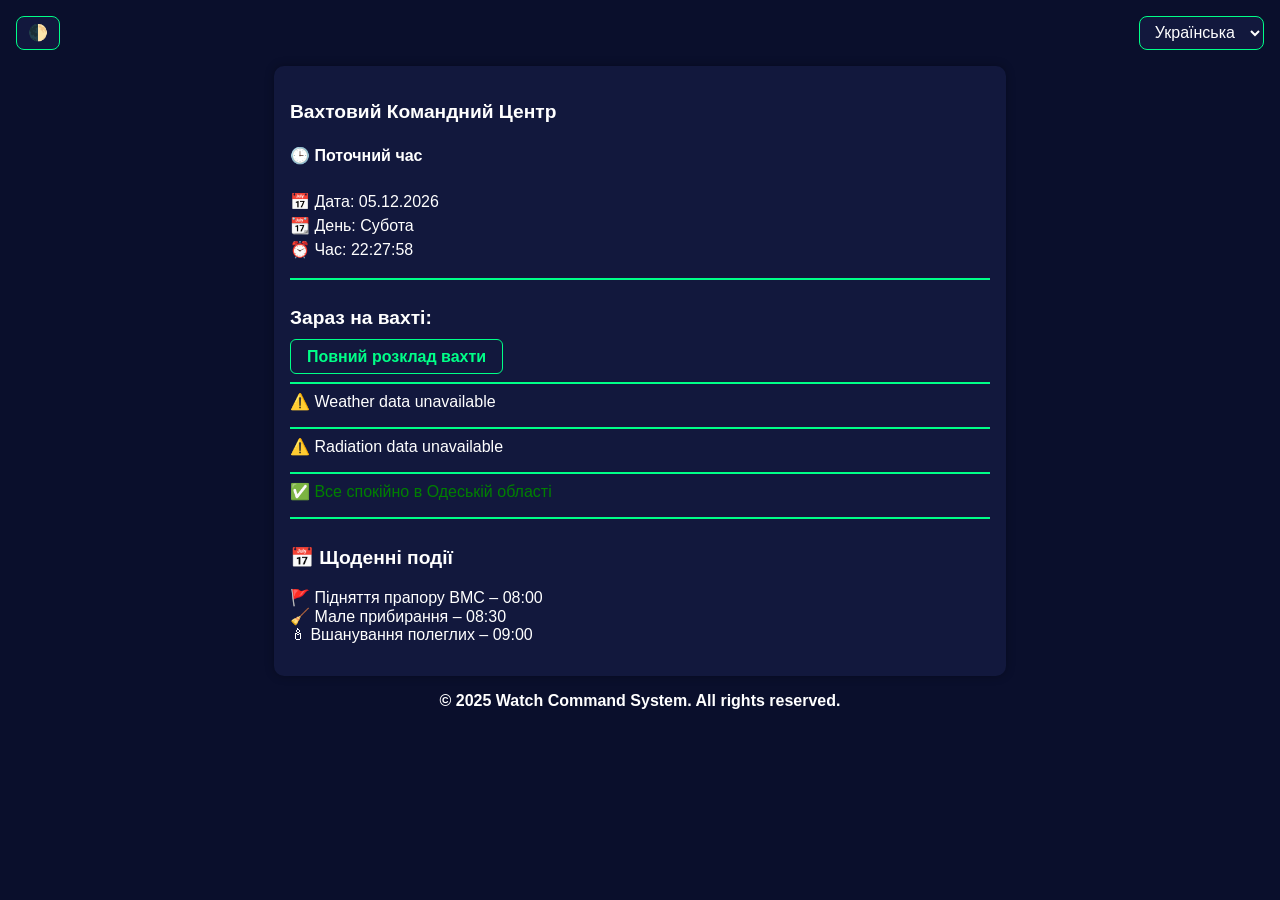
==== index.html @ ca7c60b3 "Update index.html" ====
<!DOCTYPE html>
<html lang="uk">
<head>
  <meta charset="UTF-8" />
  <meta name="viewport" content="width=device-width, initial-scale=1.0" />
  <title>Watch Command System</title>
  <link rel="stylesheet" href="style.css" />
  <link rel="icon" href="favicon.ico" type="image/x-icon" />
</head>
<body>
  <div class="controls">
    <button onclick="toggleTheme()">🌓</button>
    <select onchange="setLang(this.value)">
      <option value="ua">Українська</option>
      <option value="en">English</option>
    </select>
  </div>

  <div class="card">
    <h3 data-i18n="watchCommand">Watch Command System</h3>
    <div id="dateTime"></div>
    <div id="currentShift" class="section"></div>
<nav>
    <a href="fulltime.html" class="nav-link">Повний розклад вахти</a>
  </nav>
    <div id="weather" class="section"></div>
    <div id="radiation" class="section"></div>
    <div id="airAlert" class="section"></div>
    <div id="events" class="section"></div>
  </div>

  <script src="script.js"></script>
  <script src="keys.js"></script>

<footer>
  <p><b><center>&copy; 2025 Watch Command System. All rights reserved.</p></b></center>
</footer>

</body>
</html>
---- style.css ----
:root {
  --background: #0a0f2c;
  --text: #ffffff;
  --card: #12183d;
  --accent: #00ff88;
}

[data-theme="light"] {
  --background: #ffffff;
  --text: #000000;
  --card: #f0f0f0;
  --accent: #007acc;
}

body {
  margin: 0;
  font-family: sans-serif;
  background-color: var(--background);
  color: var(--text);
  transition: all 0.3s ease;
  padding: 1rem;
}


nav {
  margin-top: 0.5rem;
}

.nav-link {
  color: #00ff88;
  text-decoration: none;
  font-weight: bold;
  padding: 0.5rem 1rem;
  border: 1px solid #00ff88;
  border-radius: 6px;
  transition: background 0.2s;
}

.nav-link:hover {
  background-color: #00ff88;
  color: #000;
}


.card {
  background-color: var(--card);
  padding: 1rem;
  border-radius: 10px;
  margin: 1rem auto;
  max-width: 700px;
  box-shadow: 0 0 10px rgba(0,0,0,0.3);
}

.controls {
  display: flex;
  justify-content: space-between;
  align-items: center;
  margin-bottom: 1rem;
}

.controls select,
.controls button {
  font-size: 1rem;
  background-color: var(--card);
  color: var(--text);
  border: 1px solid var(--accent, #666);
  padding: 0.4rem 0.7rem;
  border-radius: 8px;
  cursor: pointer;
}

.online {
  color: var(--accent);
  font-weight: bold;
}

.section {
  border-top: 2px solid var(--accent);
  padding-top: 0.5rem;
  margin-top: 1rem;
}

.dot {
  height: 10px;
  width: 10px;
  background-color: var(--accent);
  border-radius: 50%;
  display: inline-block;
  margin-right: 5px;
}

#dateTime {
  font-size: 1rem;
  line-height: 1.5;
}

/* 📱 Мобільна адаптація */
@media screen and (max-width: 600px) {
  .card {
    margin: 0.5rem;
    padding: 1rem;
  }

  .controls {
    flex-direction: column;
    align-items: stretch;
    gap: 0.5rem;
  }
}

  select, button {
    font-size: 0.9rem;
  }

  h3 {
    font-size: 1.2rem;
  }
}
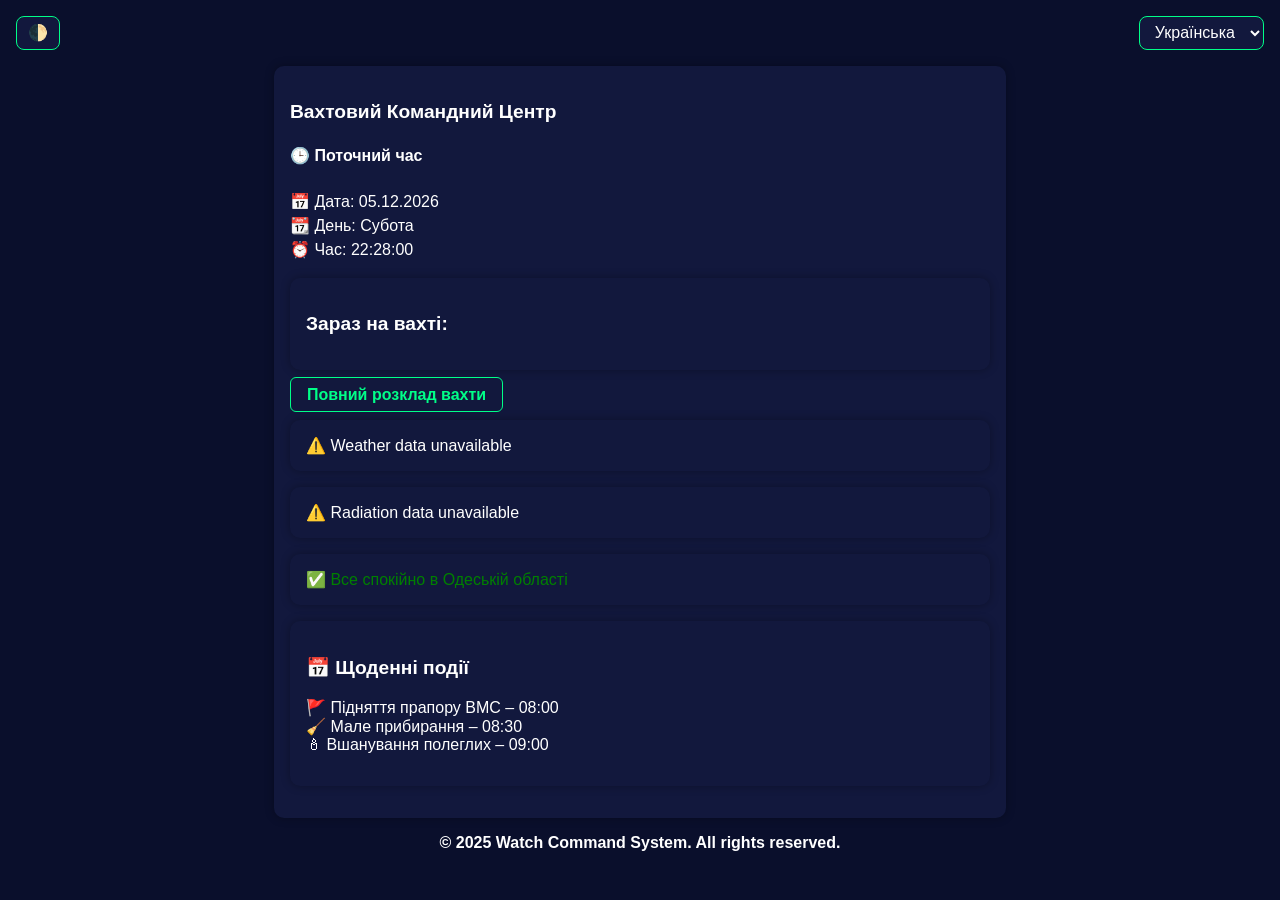
==== commit 40936814: "Update index.html" ====
--- a/index.html
+++ b/index.html
@@ -19,14 +19,14 @@
   <div class="card">
     <h3 data-i18n="watchCommand">Watch Command System</h3>
     <div id="dateTime"></div>
-    <div id="currentShift" class="section"></div>
+    <div id="currentShift" class="card"></div>
 <nav>
     <a href="fulltime.html" class="nav-link">Повний розклад вахти</a>
   </nav>
-    <div id="weather" class="section"></div>
-    <div id="radiation" class="section"></div>
-    <div id="airAlert" class="section"></div>
-    <div id="events" class="section"></div>
+    <div id="weather" class="card"></div>
+    <div id="radiation" class="card"></div>
+    <div id="airAlert" class="card"></div>
+    <div id="events" class="card"></div>
   </div>
 
   <script src="script.js"></script>
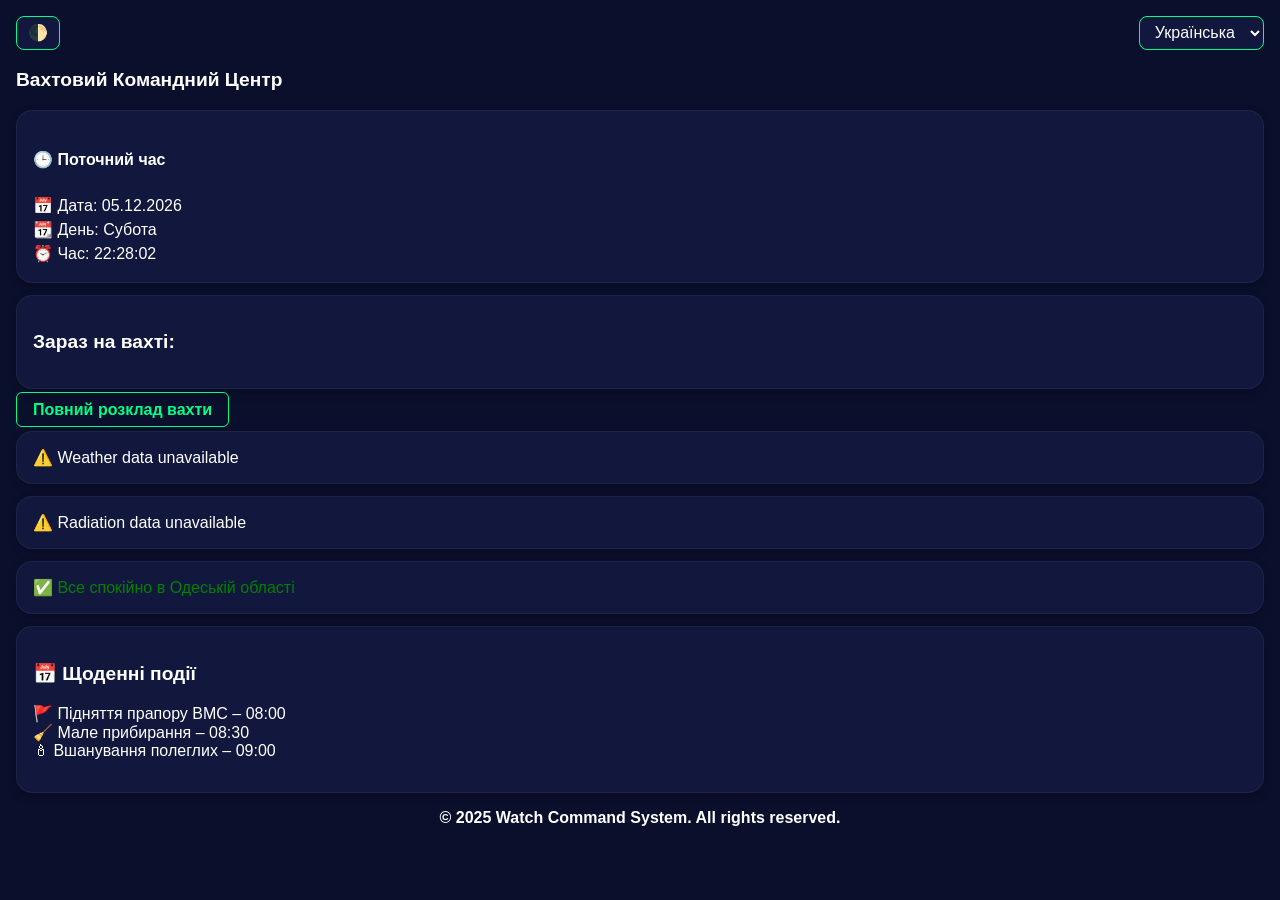
==== commit 70c6f085: "Update index.html" ====
--- a/index.html
+++ b/index.html
@@ -16,9 +16,9 @@
     </select>
   </div>
 
-  <div class="card">
+  <div>
     <h3 data-i18n="watchCommand">Watch Command System</h3>
-    <div id="dateTime"></div>
+    <div id="dateTime" class="card"></div>
     <div id="currentShift" class="card"></div>
 <nav>
     <a href="fulltime.html" class="nav-link">Повний розклад вахти</a>
--- a/style.css
+++ b/style.css
@@ -43,13 +43,19 @@
 
 
 .card {
-  background-color: var(--card);
-  padding: 1rem;
-  border-radius: 10px;
-  margin: 1rem auto;
-  max-width: 700px;
-  box-shadow: 0 0 10px rgba(0,0,0,0.3);
+  background-color: var(--card); /* темний фон */
+  border-radius: 16px;
+  padding: 16px;
+  margin: 12px 0;
+  box-shadow: 0 4px 10px rgba(0,0,0,0.2);
+  border: 1px solid rgba(255,255,255,0.05);
 }
+.card h2 {
+  margin-top: 0;
+  font-size: 20px;
+  color: var(--text);
+}
+
 
 .controls {
   display: flex;
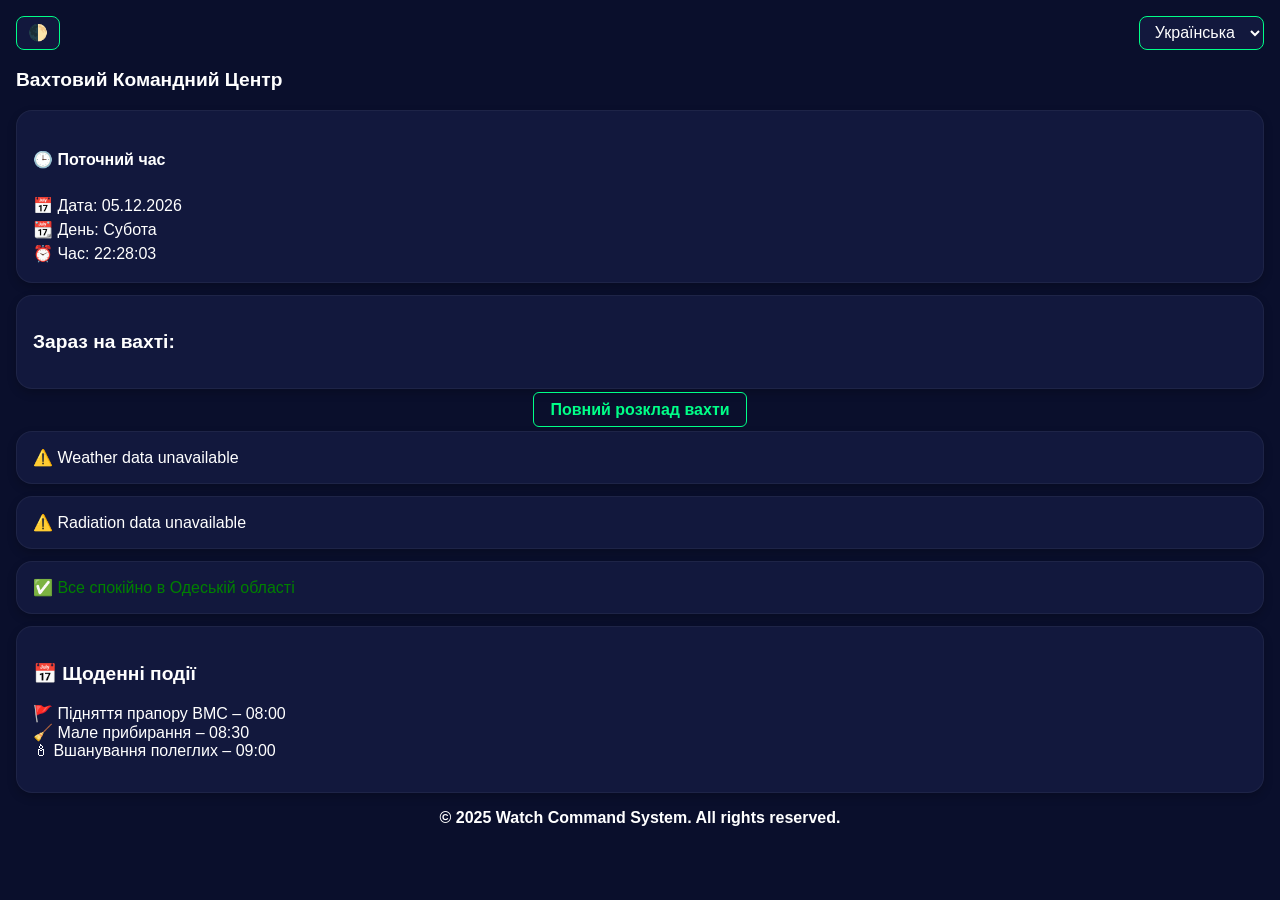
==== commit 828a0d58: "Update index.html" ====
--- a/index.html
+++ b/index.html
@@ -21,7 +21,7 @@
     <div id="dateTime" class="card"></div>
     <div id="currentShift" class="card"></div>
 <nav>
-    <a href="fulltime.html" class="nav-link">Повний розклад вахти</a>
+    <center><a href="fulltime.html" class="nav-link">Повний розклад вахти</a></center>
   </nav>
     <div id="weather" class="card"></div>
     <div id="radiation" class="card"></div>
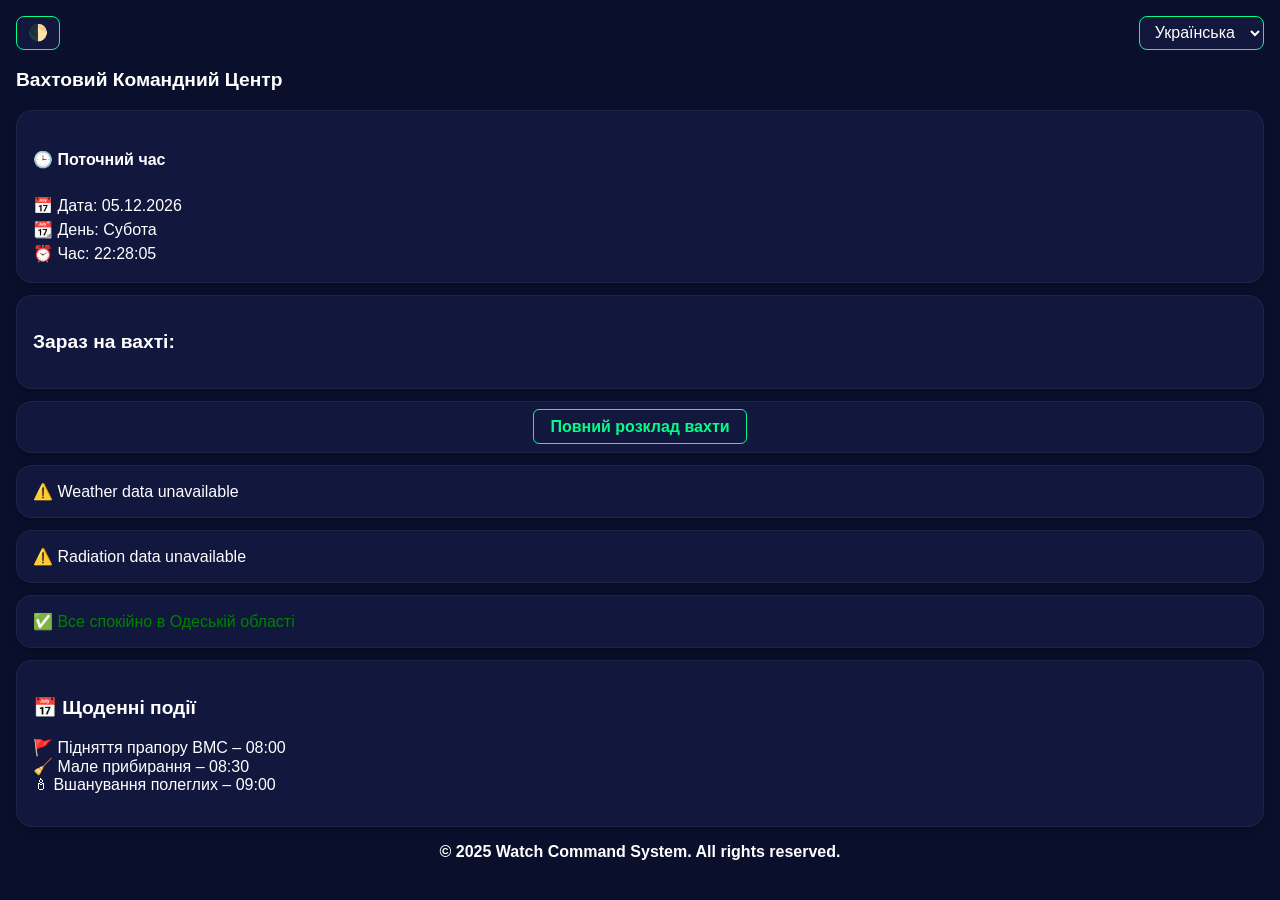
==== commit 155567e7: "Update index.html" ====
--- a/index.html
+++ b/index.html
@@ -20,7 +20,7 @@
     <h3 data-i18n="watchCommand">Watch Command System</h3>
     <div id="dateTime" class="card"></div>
     <div id="currentShift" class="card"></div>
-<nav>
+<nav class="card">
     <center><a href="fulltime.html" class="nav-link">Повний розклад вахти</a></center>
   </nav>
     <div id="weather" class="card"></div>
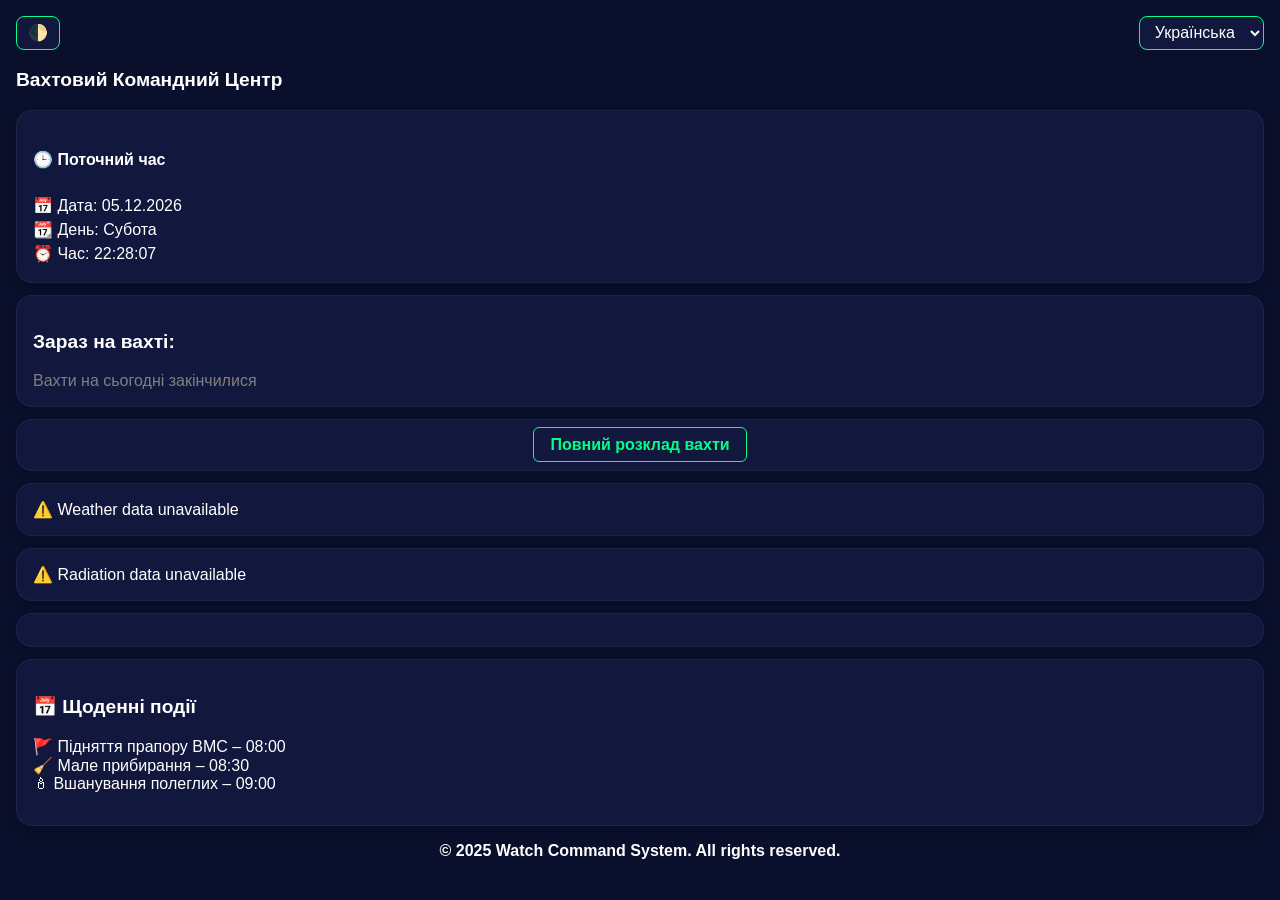
==== commit 3761160a: "Update index.html" ====
--- a/index.html
+++ b/index.html
@@ -25,7 +25,7 @@
   </nav>
     <div id="weather" class="card"></div>
     <div id="radiation" class="card"></div>
-    <div id="airAlert" class="card"></div>
+    <div id="checkAirAlert" class="card"></div>
     <div id="events" class="card"></div>
   </div>
 
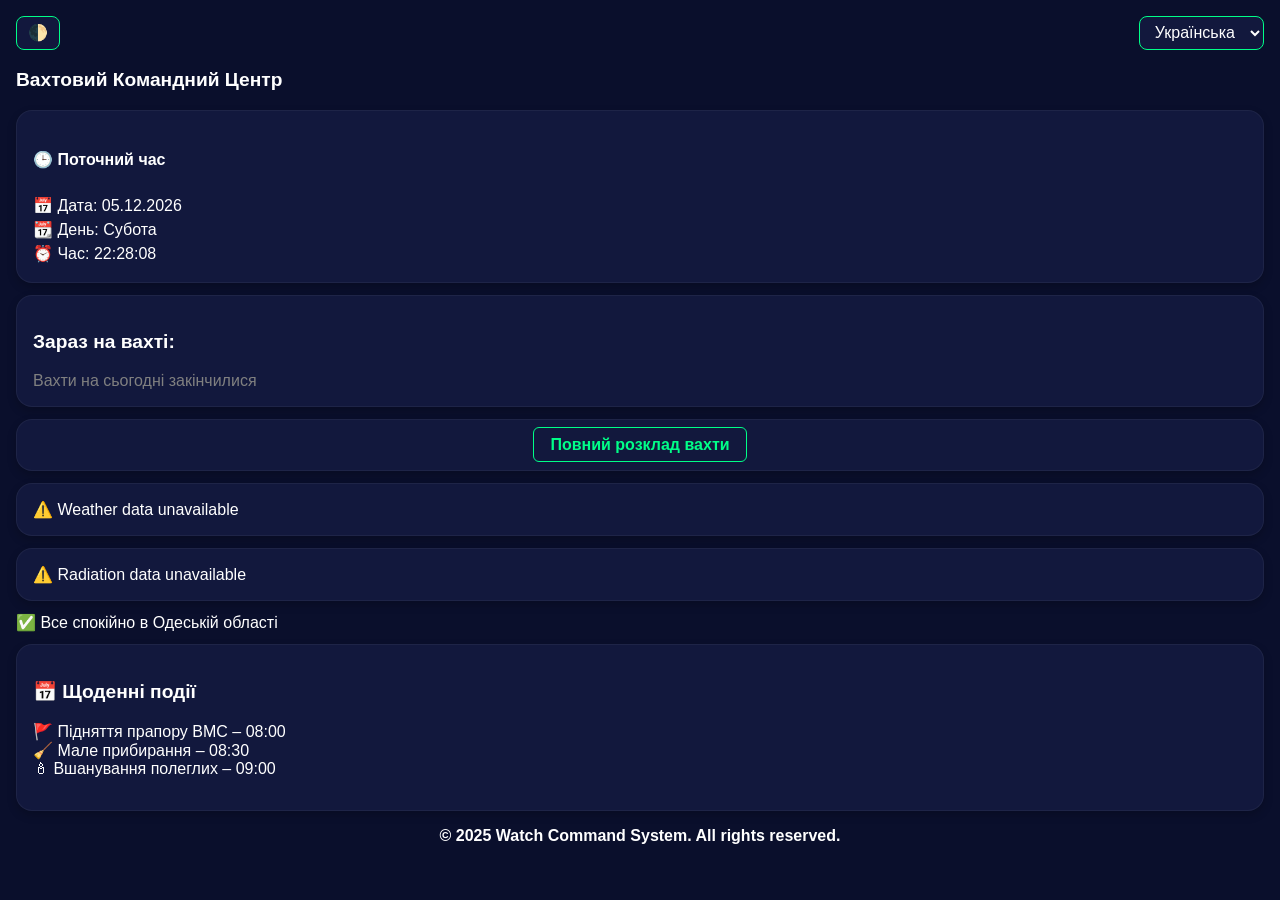
==== commit 218b55b5: "Update index.html" ====
--- a/index.html
+++ b/index.html
@@ -25,7 +25,7 @@
   </nav>
     <div id="weather" class="card"></div>
     <div id="radiation" class="card"></div>
-    <div id="checkAirAlert" class="card"></div>
+    <div id="airAlert" class="card"></div>
     <div id="events" class="card"></div>
   </div>
 
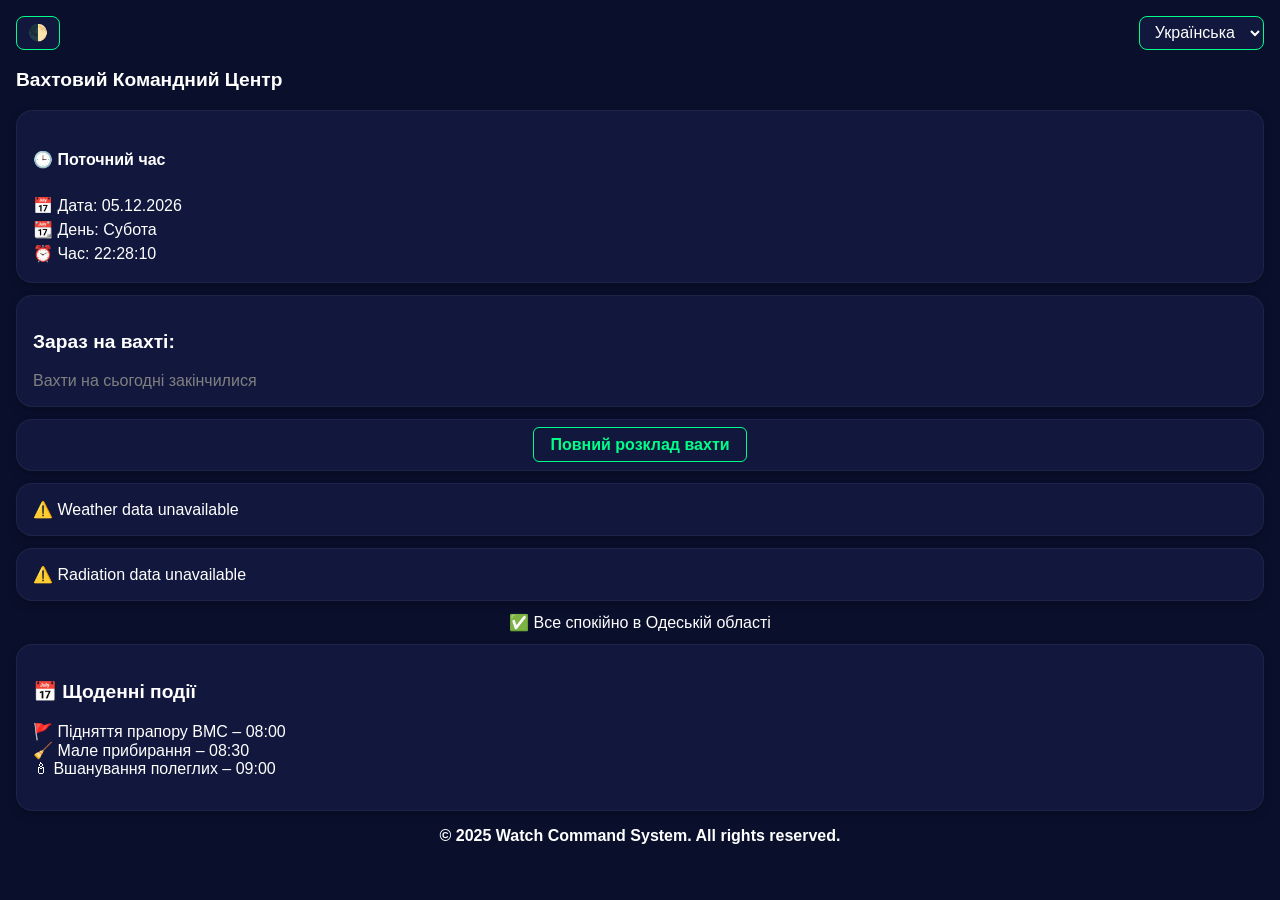
==== commit 069cc25d: "Update index.html" ====
--- a/index.html
+++ b/index.html
@@ -25,7 +25,7 @@
   </nav>
     <div id="weather" class="card"></div>
     <div id="radiation" class="card"></div>
-    <div id="airAlert" class="card"></div>
+    <div id="airAlert" style="text-align: center;"></div>
     <div id="events" class="card"></div>
   </div>
 
